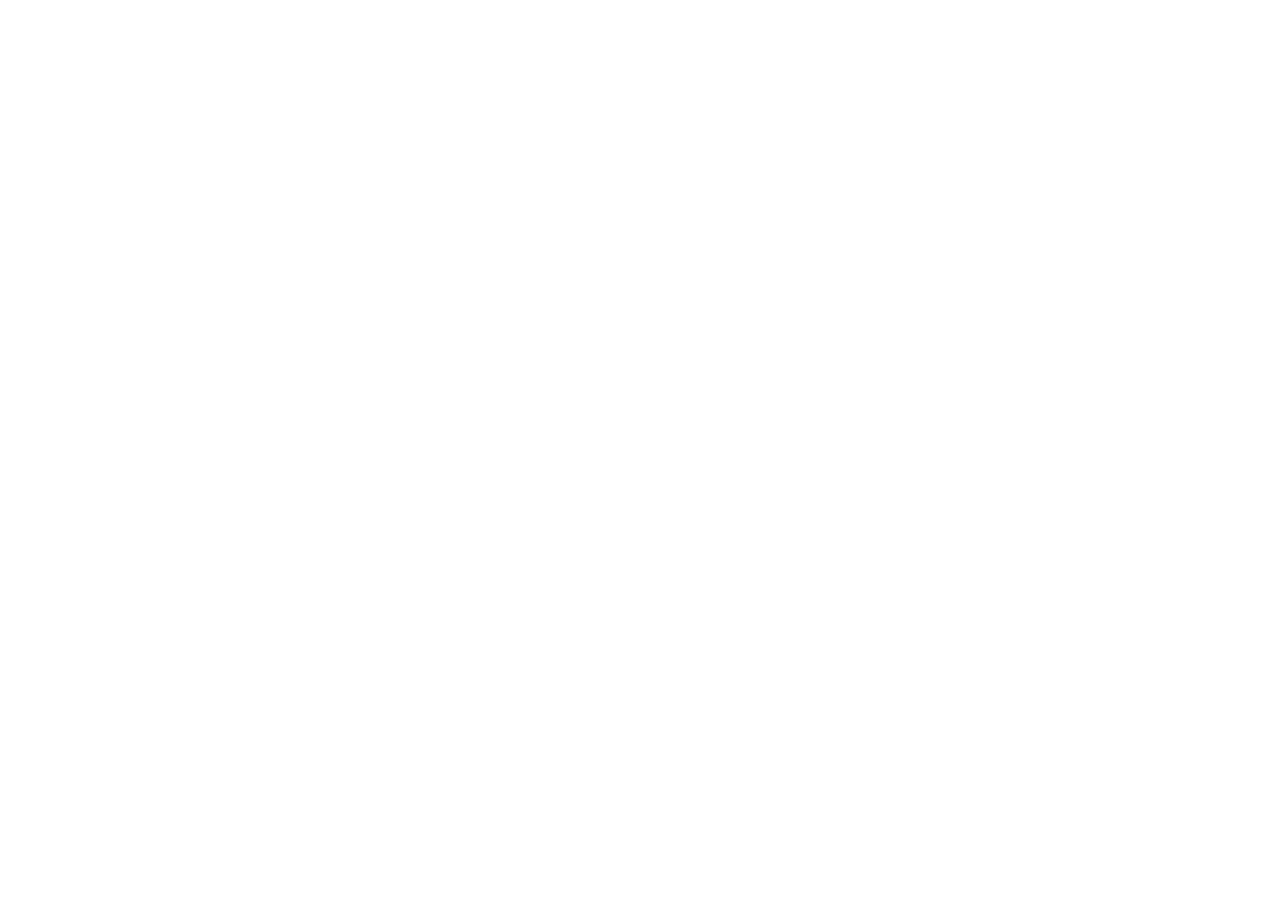
==== index.html @ cb7a3884 "criei a pagina principal" ====
<!DOCTYPE html>
<html lang="pt-br">
<head>
    <meta charset="UTF-8">
    <meta name="viewport" content="width=device-width, initial-scale=1.0">
    <title>Projeto redes sociais</title>
    <link rel="shortcut icon" href="favicon.ico" type="image/x-icon">
</head>
<body>
    
</body>
</html>
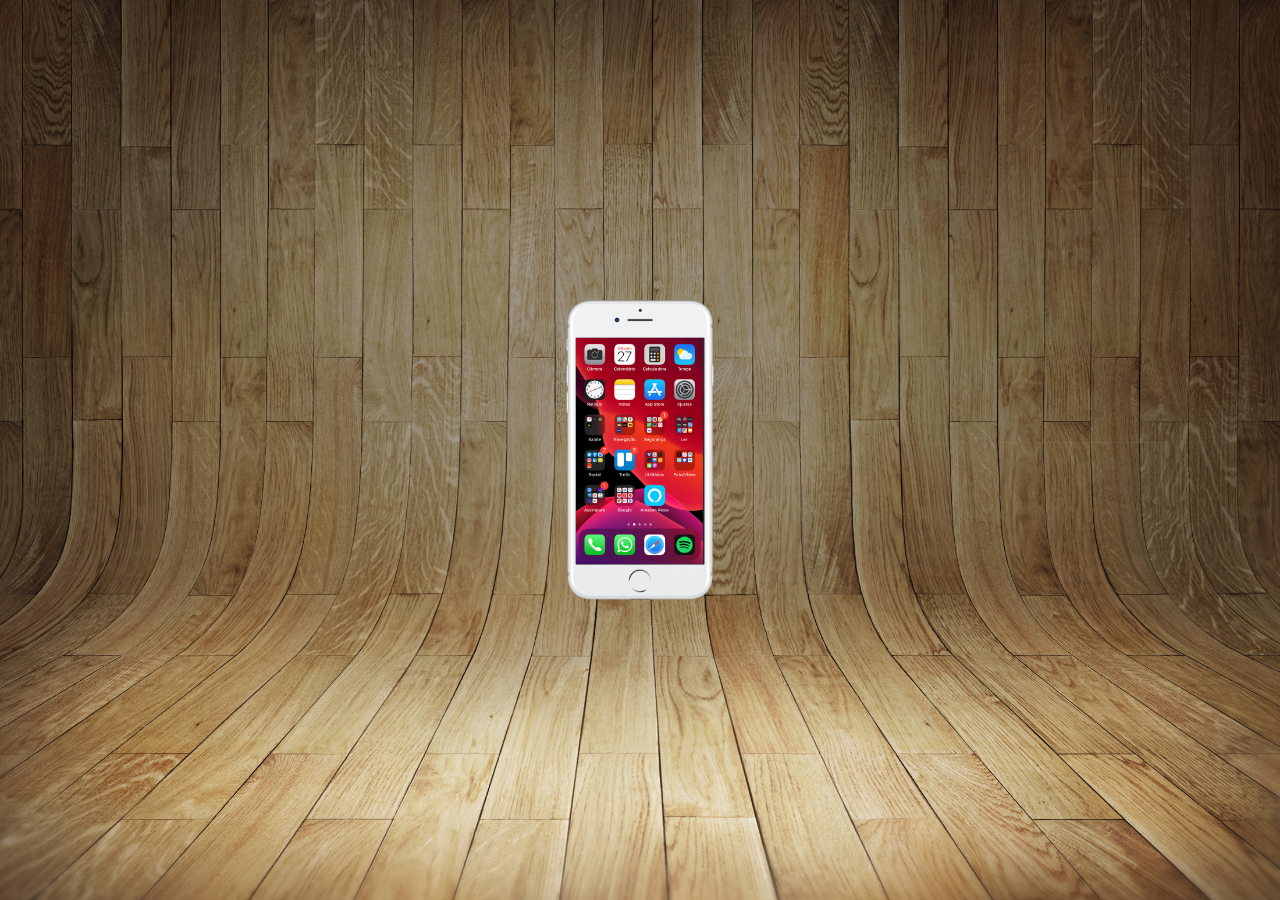
==== commit a1f24cd7: "criei a tela home" ====
--- a/index.html
+++ b/index.html
@@ -5,8 +5,16 @@
     <meta name="viewport" content="width=device-width, initial-scale=1.0">
     <title>Projeto redes sociais</title>
     <link rel="shortcut icon" href="favicon.ico" type="image/x-icon">
+    <link rel="stylesheet" href="estilos/style.css">
 </head>
 <body>
-    
+    <main>
+        <section id="telefone">
+            <iframe src="home.html" name="tela" id="tela" frameborder="0"></iframe>
+        </section>
+        <section id="redes-sociais">
+
+        </section>
+    </main>
 </body>
 </html>--- a/estilos/style.css
+++ b/estilos/style.css
@@ -0,0 +1,39 @@
+@charset "utf-8";
+
+*{
+    margin: 0px;
+    padding: 0px;
+    font-family: Arial, Helvetica, sans-serif;
+}
+ html, body{
+    height: 100vh;
+    width: 100vw;
+    background-color: black;
+ }
+ body{/*Configuração importante para alinhamneto e posicionamento de fundo de tela*/
+    background: url('../imagens/fundo-madeira.jpg');
+    background-position: top center;
+    background-repeat: no-repeat;
+    background-size: cover;
+ }
+ main{
+    position: relative;
+    height: 100vh;
+ }
+ #telefone{
+    position: absolute;
+    height: 302px;
+    width: 150px;
+    background: url('../imagens/frame-iphone-pq.png');
+    background-repeat: no-repeat;
+    top: 50%;
+    left: 50%;
+    transform: translate(-50%, -50%);
+ }
+ #tela{/*Aqui foram feitas todas as configurações para que a imagem de fundo do celular coubese extamente na tela e também configurado com 'background-size:cover' na pagina 'home.html'*/
+    position: relative;
+    top: 39px;
+    left: 11px;
+    width: 127px;
+    height: 226px;
+ }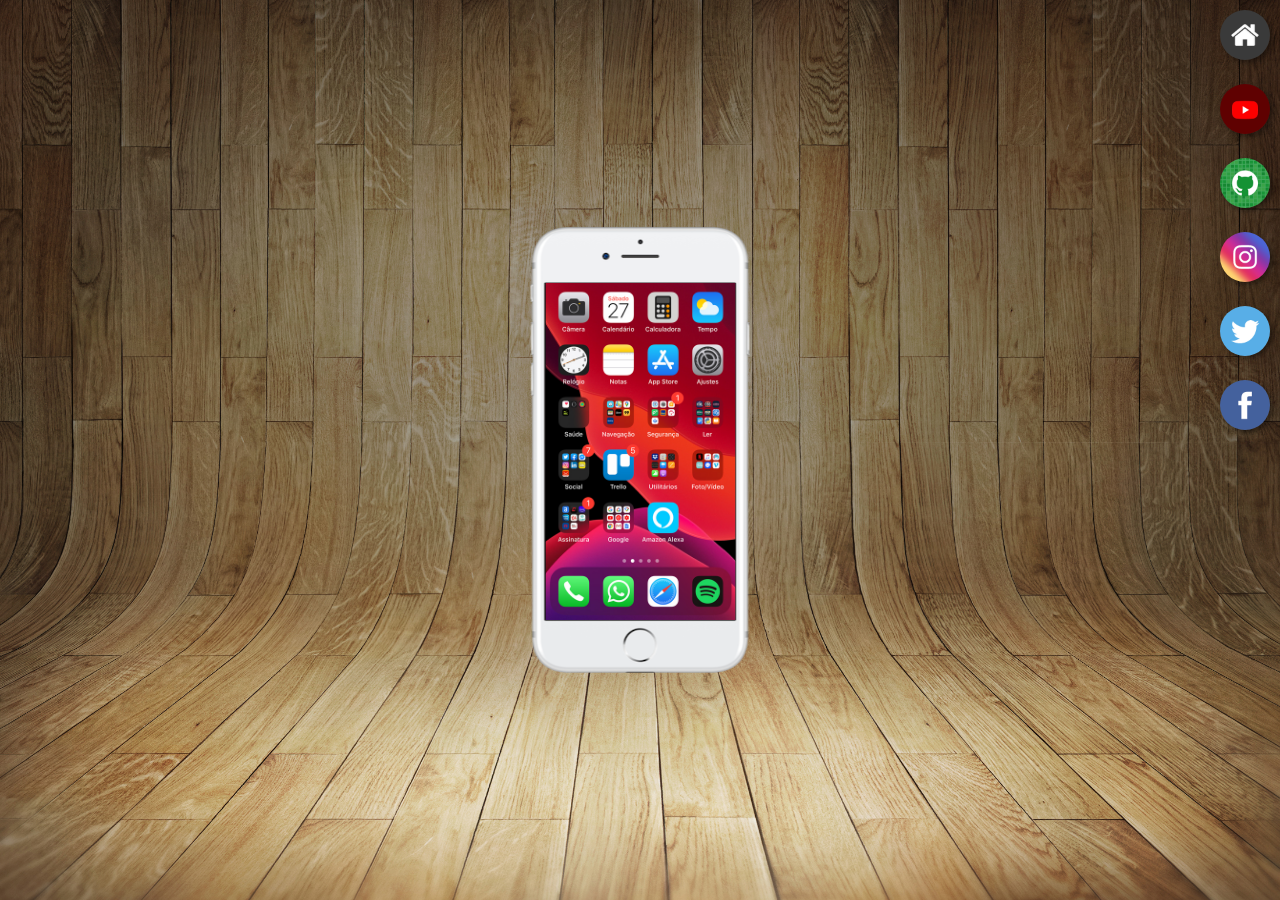
==== commit b1f96827: "criei botoes na lateral" ====
--- a/index.html
+++ b/index.html
@@ -9,11 +9,16 @@
 </head>
 <body>
     <main>
-        <section id="telefone">
-            <iframe src="home.html" name="tela" id="tela" frameborder="0"></iframe>
+        <section id="telefone"><!--O "name" que foi designado com valor 'tela' serva para darmos o 'target' nos links depois-->
+            <iframe src="home.html" name="tela" id="tela" frameborder="0">Seu navegador não é compatível com isso.</iframe>
         </section>
         <section id="redes-sociais">
-
+            <a href="#" target="tela"><img src="imagens/logo-home.jpg" alt="Home"></a><br><!--configuração para deixar os ícones um em cima do outrio e não lado a lado-->
+            <a href="#" target="tela"><img src="imagens/logo-youtube.jpg" alt="Youtube"></a><br>
+            <a href="#" target="tela"><img src="imagens/logo-github.jpg" alt="Github"></a><br>
+            <a href="#" target="tela"><img src="imagens/logo-instagram.jpg" alt="Instagram"></a><br>
+            <a href="#" target="tela"><img src="imagens/logo-twitter.jpg" alt="Twitter"></a><br>
+            <a href="#" target="tela"><img src="imagens/logo-facebook.jpg" alt="Facebook"></a><br>
         </section>
     </main>
 </body>
--- a/estilos/style.css
+++ b/estilos/style.css
@@ -22,8 +22,8 @@
  }
  #telefone{
     position: absolute;
-    height: 302px;
-    width: 150px;
+    height: 450px;/*este é o tamanho do celular a ser mostrado na tela, é exatamente o tamanho da imagem que foi feita no seu doc*/
+    width: 223px;
     background: url('../imagens/frame-iphone-pq.png');
     background-repeat: no-repeat;
     top: 50%;
@@ -32,8 +32,24 @@
  }
  #tela{/*Aqui foram feitas todas as configurações para que a imagem de fundo do celular coubese extamente na tela e também configurado com 'background-size:cover' na pagina 'home.html'*/
     position: relative;
-    top: 39px;
-    left: 11px;
-    width: 127px;
-    height: 226px;
- }+    top: 58px;/*ajustando a figura para ficar exatamente ao topo e a esquerda da tela do celular*/
+    left: 17px;
+    width: 190px;/*depois de fixar a imagem no topo e a esquerda da tela, este é o processo de esticar a imagem para baixo e para a diretita, fazendo com que fique do tamanho ideal*/
+    height: 337px;
+ }
+ section#redes-sociais{
+    text-align: right;/*configuração pra deixar os ícones alinhados à direita*/
+ }
+ section#redes-sociais img{/*Tambem poderia ser 'section#redes-sociais > a > img*/
+    width: 50px;/*Diminuindo de tamanho os ícones*/
+    margin: 10px;
+    border-radius: 50%;/*configuração usada para deixar os ícones redondos*/
+    box-shadow: 3px 3px 5px rgba(0, 0, 0, 0.39);
+    box-sizing: border-box/*configuração importante para evitar que ao sobrepor o mouse sobre algum ícone, os outros se movam, tornado-os estáticos*/;
+}
+section#redes-sociais img:hover{
+    border: 2px solid rgba(255, 255, 255, 0.557);
+    transform: translate(-2px, -2px);/*configuração usada para dar movimento suave aos ícones, neste caso irão se mover um pouco para a esquerda e acima*/
+    box-shadow: 5px 5px 10px rgba(0, 0, 0, 0.397);/*como se teve o efeito de botão levantando, sua sombra também deverá ser aumentada para efeito mais realista*/
+    transition: transform 0.2s, border 0.2s;/*outro efeito importante para dar sensação de realismo, que é ao levantar o botão, não seja um movimento tão duro e sim mais suave dependendo do tempo proposto acima que no caso foi de 0.2s, ao lado colocamos também para que aconteça o mesmo com as bordas brancas que foi 'border 0.2s', separe-os por uma vírgula para evitar que não funcione*/
+}